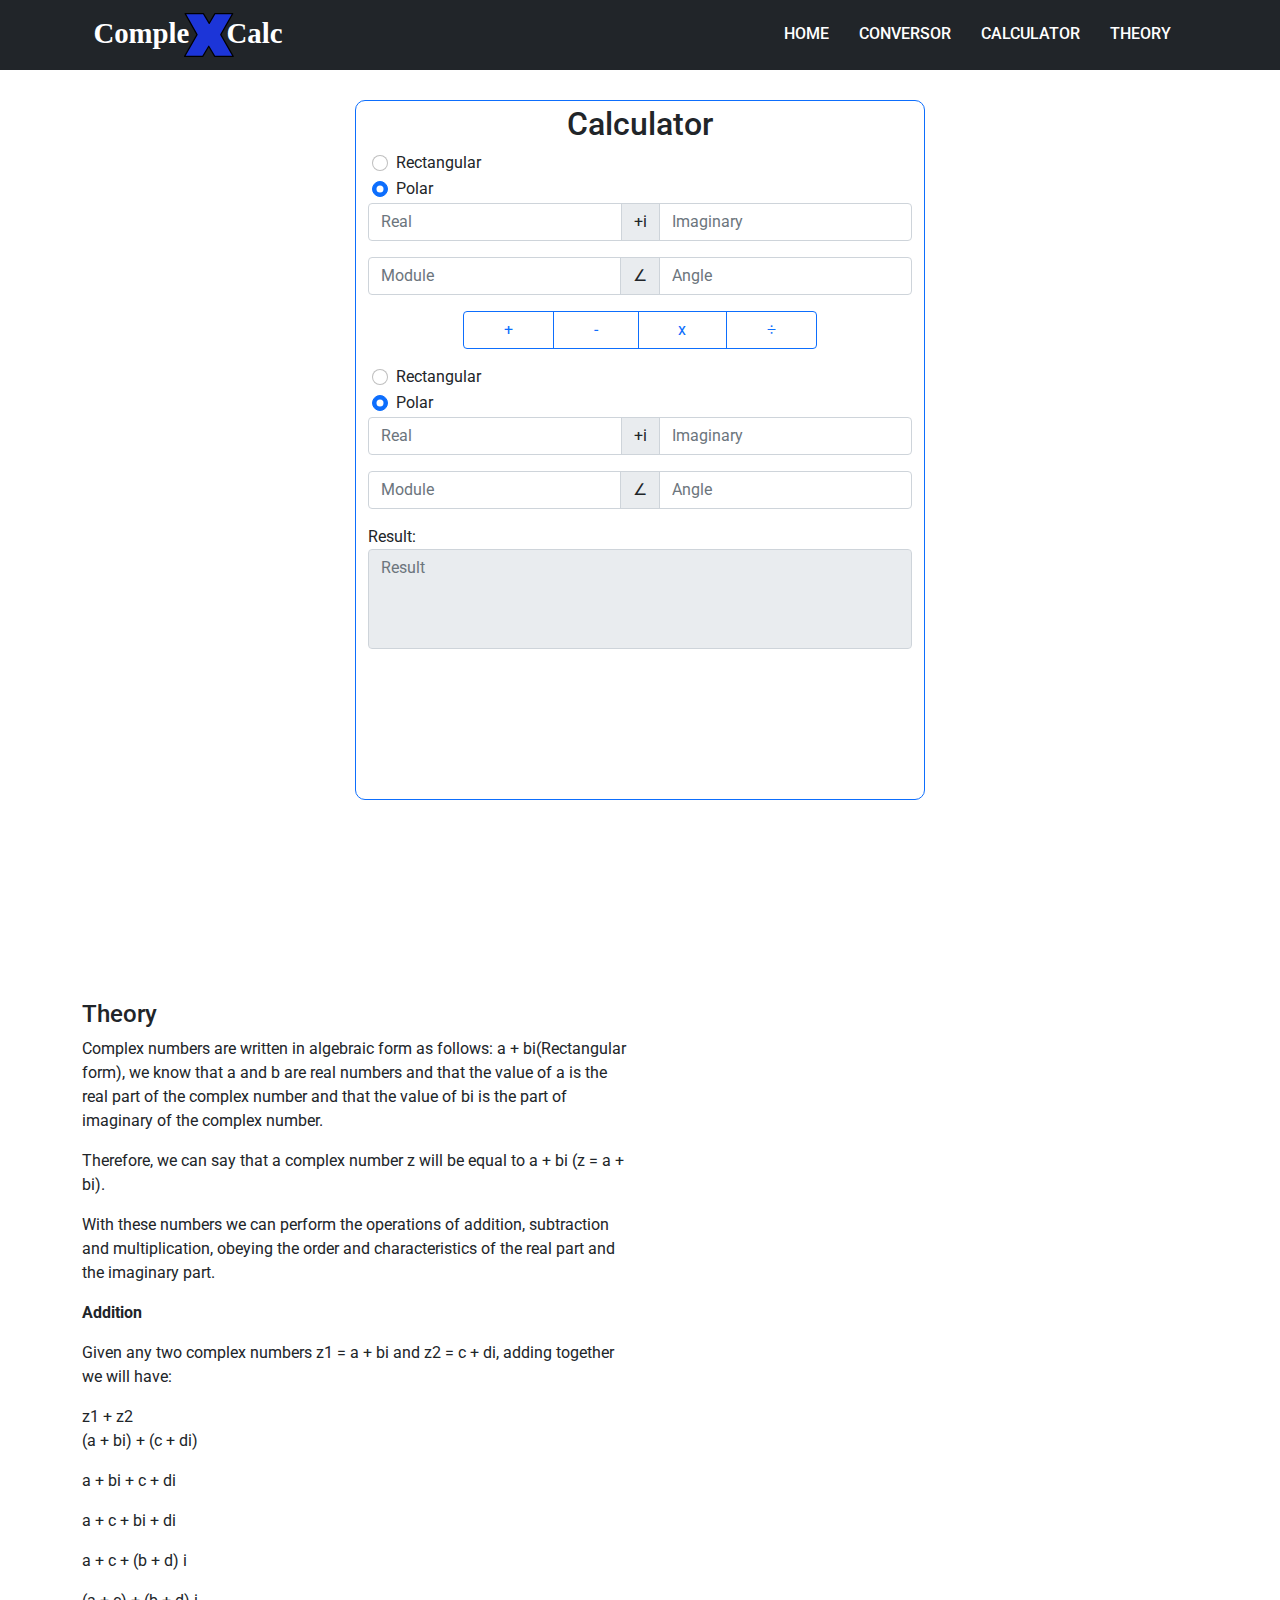
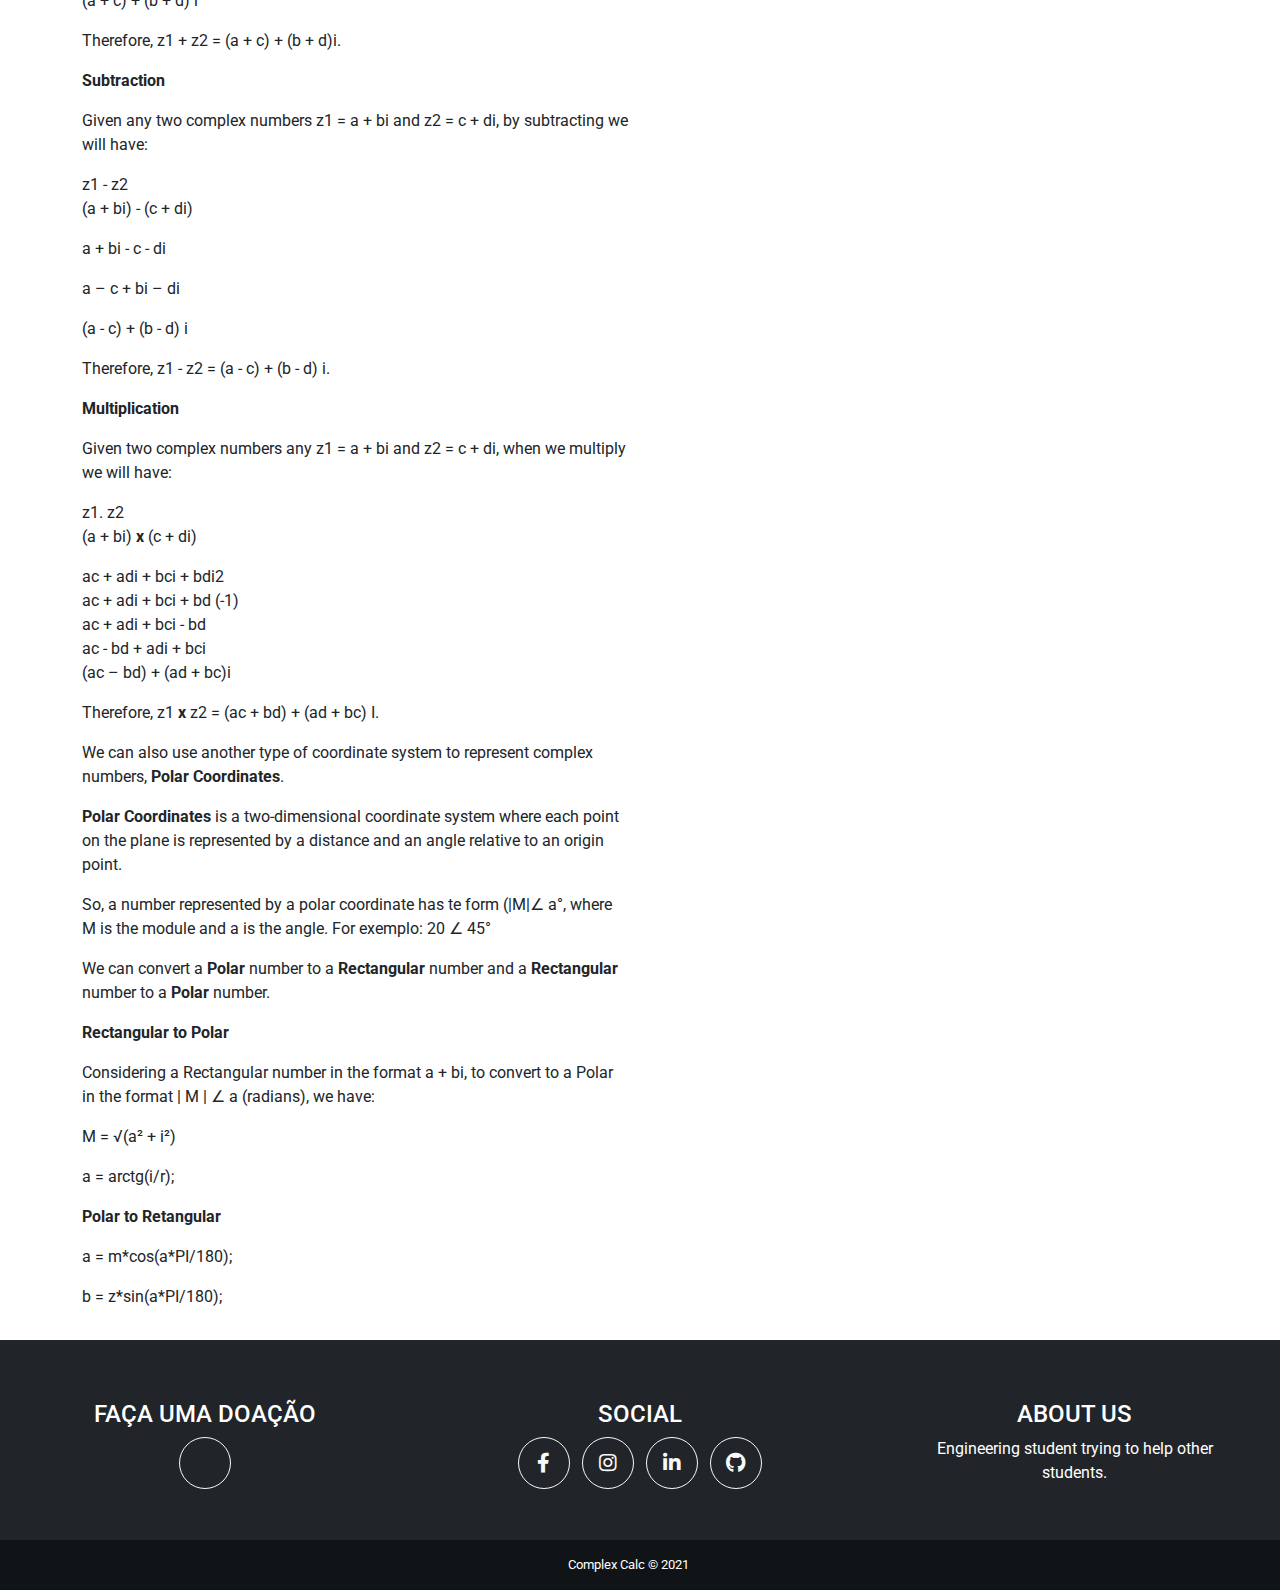
==== calculator/index.html @ bdefaf8f "Finalizados as calculadores/conversores e a teoria" ====
<!DOCTYPE html>
<html lang="pt-br">

<head>
	<meta charset="utf-8">
	<meta http-equiv="X-UA-Compatible" content="IE=edge">
	<meta name="viewport" content="width=device-width, initial-scale=1">

	<link rel="preconnect" href="https://fonts.gstatic.com">
	<link href="https://fonts.googleapis.com/css2?family=Roboto:wght@100;400;500;700;900&display=swap" rel="stylesheet">

	<!-- Bootstrap -->
	<link href="../css/bootstrap/bootstrap.min.css" rel="stylesheet">

	<!--FONTAWESOME-->
	<link href="../css/fontawesome/css/all.min.css" rel="stylesheet">

	<!--ANIMATE-->
	<link href="../css/animate/animate.css" rel="stylesheet">

	<!--CUSTOM STYLES-->
	<link href="../css/styles.css" rel="stylesheet">
	<link href="../css/config.css" rel="stylesheet">
	<link href="../css/responsive.css" rel="stylesheet">

	<!-- As 3 meta tags acima *devem* vir em primeiro lugar dentro do `head`; qualquer outro conteúdo deve vir *após* essas tags -->
	<title>CompleX Calculator: Calculator</title>

</head>

<body>
	<!--HEADER-->
	<div id="header" class="bg-dark fixed-top">
		<div class="container">
			<nav id="barratop" class="navbar navbar-expand-lg navbar-dark">
				<div class="container-fluid">
					<a class="navbar-brand" href="#">
						<img src="../assets/logo.svg" class="img-fluid logo-resize" />
					</a>
					<button class="navbar-toggler" type="button" data-bs-toggle="collapse" data-bs-target="#navbarNav"
						aria-controls="navbarNav" aria-expanded="false" aria-label="Toggle navigation">
						<span class="navbar-toggler-icon"></span>
					</button>
					<div class="collapse navbar-collapse" id="navbarNav">
						<ul class="navbar-nav">
							<li class="nav-item">
								<a class="nav-link active" aria-current="page" href="/">Home</a>
							</li>
							<li class="nav-item">
								<a class="nav-link active" href="/conversor">Conversor</a>
							</li>
							<li class="nav-item">
								<a class="nav-link active" href="/calculator">Calculator</a>
							</li>
							<li class="nav-item">
								<a class="nav-link active" href="#theory">Theory</a>
							</li>
						</ul>
					</div>
				</div>
			</nav>
		</div>
	</div>
	<!--//HEADER-->

	<!--DIV CALC/CONV-->
	<div id="calc">
		<div class="container">
			<div class="row">
				<div class="col-md-3"></div>
				<div class="col-md-6 calculator border border-primary">
					<h2 class="text-center pt-1">Calculator</h2>
					<!--PRIMEIRO VALOR-->
					<div class="row ms-1">
						<div class="form-check">
							<input class="form-check-input" type="radio" name="flexRadio" id="flexRadio" value="rec">
							<label class="form-check-label" for="flexRadio">
								Rectangular
							</label>
						</div>
						<div class="form-check">
							<input class="form-check-input" type="radio" name="flexRadio" id="flexRadio0" value="pol" checked>
							<label class="form-check-label" for="flexRadio">
								Polar
							</label>
						</div>
					</div>
					<div class="row">
						<div class="input-group mb-3">
							<input type="number" class="form-control" placeholder="Real" aria-label="real" id="real">
							<span class="input-group-text"> +i </span>
							<input type="number" class="form-control" placeholder="Imaginary" aria-label="imaginary" id="imaginary">
						</div>

						<div class="input-group mb-3">
							<input type="number" class="form-control" placeholder="Module" aria-label="module" id="module">
							<span class="input-group-text"> ∠ </span>
							<input type="number" class="form-control" placeholder="Angle" aria-label="angle" id="angle">
						</div>
					</div>
					<!--fim PRIMEIRO VALOR-->

					<!--BUTTOM GROUP-->
					<div class="row justify-content-center mb-3">
						<div class="btn-group col-md-8 " role="group" aria-label="Basic outlined example">
							<button type="button" class="btn btn-outline-primary" onclick="plus()">+</button>
							<button type="button" class="btn btn-outline-primary" onclick="minus()">-</button>
							<button type="button" class="btn btn-outline-primary" onclick="mult()">x</button>
							<button type="button" class="btn btn-outline-primary" onclick="div()">÷</button>
						</div>
					</div>
					<!--fim BUTTOM GROUP-->

					<!--SEGUNDO VALOR-->
					<div class="row ms-1">
						<div class="form-check">
							<input class="form-check-input" type="radio" name="flexRadio1" id="flexRadio1" value="rec">
							<label class="form-check-label" for="flexRadio1">
								Rectangular
							</label>
						</div>
						<div class="form-check">
							<input class="form-check-input" type="radio" name="flexRadio1" id="flexRadio2" value="pol" checked>
							<label class="form-check-label" for="flexRadio1">
								Polar
							</label>
						</div>
					</div>
					<div class="row">
						<div class="input-group mb-3">
							<input type="number" class="form-control" placeholder="Real" aria-label="real" id="real1">
							<span class="input-group-text"> +i </span>
							<input type="number" class="form-control" placeholder="Imaginary" aria-label="imaginary" id="imaginary1">
						</div>

						<div class="input-group mb-3">
							<input type="number" class="form-control" placeholder="Module" aria-label="module" id="module1">
							<span class="input-group-text"> ∠ </span>
							<input type="number" class="form-control" placeholder="Angle" aria-label="angle" id="angle1">
						</div>
					</div>
					<!--fimSEGUNDO VALOR-->

					<div>
						<label for="floatingTextarea2">Result:</label>
						<textarea class="form-control" placeholder="Result" id="resultArea"
							style="height: 100px; resize: none;" disabled></textarea>
					</div>
				</div>
				<div class="col-md-3"></div>
			</div>
		</div>
	</div>

	<!--THEORY-->
	<div class="container">
		<div id="theory" class="row">
			<div class="col-md-6" style="margin-top: 200px;">
				<h4>Theory</h4>
				<p>Complex numbers are written in algebraic form as follows: a + bi(Rectangular form), we know that a and b
					are real numbers and that the value of a is the real part of the complex number and that the value of bi is the part of
					imaginary of the complex number. </p>
				<p>Therefore, we can say that a complex number z will be equal to a + bi (z = a + bi). </p>
				<p>With these numbers we can perform the operations of addition, subtraction and multiplication, obeying the
					order and characteristics of the real part and the imaginary part. </p>
				<p><strong>Addition </strong></p>
				<p>Given any two complex numbers z1 = a + bi and z2 = c + di, adding together we will have: </p>
				<p>z1 + z2 <br>(a + bi) + (c + di) </p>
				<p>a + bi + c + di </p>
				<p> a + c + bi + di </p>
				<p> a + c + (b + d) i </p>
				<p> (a + c) + (b + d) i </p>
				<p>Therefore, z1 + z2 = (a + c) + (b + d)i. </p>
				<p> <strong> Subtraction </strong> </p>
				<p>Given any two complex numbers z1 = a + bi and z2 = c + di, by subtracting we will have: </p>
				<p> z1 - z2 <br> (a + bi) - (c + di) </p>
				<p> a + bi - c - di </p>
				<p>a – c + bi – di </p>
				<p> (a - c) + (b - d) i </p>
				<p> Therefore, z1 - z2 = (a - c) + (b - d) i. </p>
				<p> <strong> Multiplication </strong> </p>
				<p> Given two complex numbers any z1 = a + bi and z2 = c + di, when we multiply we will have: </p>
				<p> z1. z2 <br> (a + bi) <strong> x </strong> (c + di) </p>
				<p> ac + adi + bci + bdi2 <br> ac + adi + bci + bd (-1) <br> ac + adi + bci - bd <br> ac - bd + adi + bci
				<br>(ac – bd) + (ad + bc)i </p>
				<p> Therefore, z1 <strong> x </strong> z2 = (ac + bd) + (ad + bc) I. </p>
				</p>
				<p>We can also use another type of coordinate system to represent complex numbers, <b>Polar Coordinates</b>.</p>
				<p><b>Polar Coordinates</b> is a two-dimensional coordinate system where each point on the plane is represented by a distance and an angle relative to an origin point.</p>
				<p>So, a number represented by a polar coordinate has te form (|M|∠ a°, where M is the module and a is the angle. For exemplo: 20 ∠ 45°</p>
				<P>We can convert a <b>Polar</b> number to a<b> Rectangular</b> number and a <b>Rectangular</b> number to a <b>Polar</b> number.</P>
				<p><strong>Rectangular to Polar</strong></p>
				<p>Considering a Rectangular number in the format a + bi, to convert to a Polar in the format | M | ∠ a (radians), we have:</p>
				<p>	M = <span>&#8730(a² + i²)</span></p>
				<p>a = arctg(i/r);</p>
				<p><strong>Polar to Retangular</strong></p>
				<p>a = m*cos(a*PI/180);</p>
				<p>b = z*sin(a*PI/180);</p>
			</div>
		</div>
	</div>


	<!--RODAPÉ-->
	<footer class="footer text-center">
		<div class="contanier">
			<div id="rodape" class="row">

				<!--DONATE-->
				<div class="col-md-4 bg-dark social">
					<h4>FAÇA UMA DOAÇÃO</h4>
					<a class="btn btn-outline-light btn-social mx-1" href="https://www.paypal.com/donate/?business=H3XYP7EZDLF6U">
						<i class="fas fa-heart wow heartBeat" data-wow-delay="300ms" data-wow-iteration="infinite"
							style="color: crimson;"></i>
					</a>
				</div>
				<!--FIM DOANTE-->

				<!--REDES SOCIAIS-->
				<div class="col-md-4 bg-dark social">
					<h4>SOCIAL</h4>
					<a class="btn btn-outline-light btn-social mx-1" href="https://www.facebook.com/">
						<i class="fab fa-fw fa-facebook-f"></i>
					</a>
					<a class="btn btn-outline-light btn-social mx-1" href="https://www.instagram.com/">
						<i class="fab fa-fw fa-instagram"></i>
					</a>
					<a class="btn btn-outline-light btn-social mx-1" href="https://br.linkedin.com/">
						<i class="fab fa-fw fa-linkedin-in"></i>
					</a>
					<a class="btn btn-outline-light btn-social mx-1" href="https://github.com/">
						<i class="fab fa-fw fa-github"></i>
					</a>
				</div>
				<!--FIM REDES SOCIAIS-->

				<!--SOBRE-->
				<div class="col-md-4 bg-dark social">
					<h4>ABOUT US</h4>
					<p>Engineering student trying to help other students.</p>
				</div>
				<!--FIM SOBRE-->

				<!--COPYRIGHT-->
				<div class="copy row text-center">
					<div id="col-md-12">
						<p>Complex Calc © 2021</p>
					</div>
				</div>
				<!--FIM COPYRIGHT-->
			</div>
		</div>
	</footer>


	<!-- Inclui todos os plugins compilados (abaixo), ou inclua arquivos separadados se necessário -->
	<script src="../js/bootstrap.min.js"></script>
	<script src="../js/wow.min.js"></script>
	<script>
		new WOW().init();
	</script>
	<!-- jQuery (obrigatório para plugins JavaScript do Bootstrap) -->
	<script src="https://ajax.googleapis.com/ajax/libs/jquery/1.12.4/jquery.min.js"></script>
	<script src="../js/scripts.js"></script>
	<script src="../js/verify.js"></script>
</body>

</html>
---- css/styles.css ----
body,
html {
  font-family: "Roboto", sans-serif;
}

#header {
  top: 0;
  width: 100%;
  background-color: transparent;
  transition: all ease-out 0.2s;
}

#header.active {
	position: fixed;
	height: auto;
	box-shadow: 0 0 30px 0 rgba(0, 0, 0, 0.2);
	z-index: 9999;
  }

#header .navbar-collapse {
	flex-grow: 0;
	width: auto;
}

#header .nav-link {
	text-transform: uppercase;
	margin-left: 15px;
	padding: 0%;
	margin-right: 15px;
	font-weight: 500;
	padding-left: 0;
	padding-right: 0;
	border-bottom: solid 2px transparent;
	transition: all 0.5s ease;
}

#header .nav-link:hover {
	border-bottom: solid 2px var(--primary);
  }

  .logo-resize {
	width: 60%;
	height: 60%;
  }

#calc{
	margin-top: 100px;
}

#calc .calculator{
	height: 700px;
}

#calc .border{
	border-radius: 10px;
}

#rodape{
	margin-top: 15px;
	height: 200px;
}

#rodape .social{
	padding: 60px;
	height: 100%;
	color: white;
	align-items: center;
	justify-content: center;
}

.copy{
	padding-top: 15px;
	padding-bottom: 15px;
	background-color: #111416;
	height: 50px;
	font-size: small;
	color: #fff;
}

.btn-social {
	border-radius: 100%;
	display: inline-flex;
	width: 3.25rem;
	height: 3.25rem;
	font-size: 1.25rem;
	justify-content: center;
	align-items: center;
  }

  .b-red{
	  border-color: red;
  }
---- css/config.css ----
:root{
    --primary: #1f35d8;
}
---- css/responsive.css ----
/* MIN WIDTH */
@media (min-width: 992px) {
    #header .nav-link {
        margin-left: 15px;
        margin-right: 15px;
    }
  }
  
  /* MAX MEDIUM */
  @media (max-width: 991.98px) {
    #header .navbar-brand img {
      max-width: 180px;
    }
    #header .navbar-collapse {
      width: 100%;
    }
    #header .nav-link {
        margin-left: 0px;
        margin-right: 0px;
        margin-bottom: 15px;
    }


  }
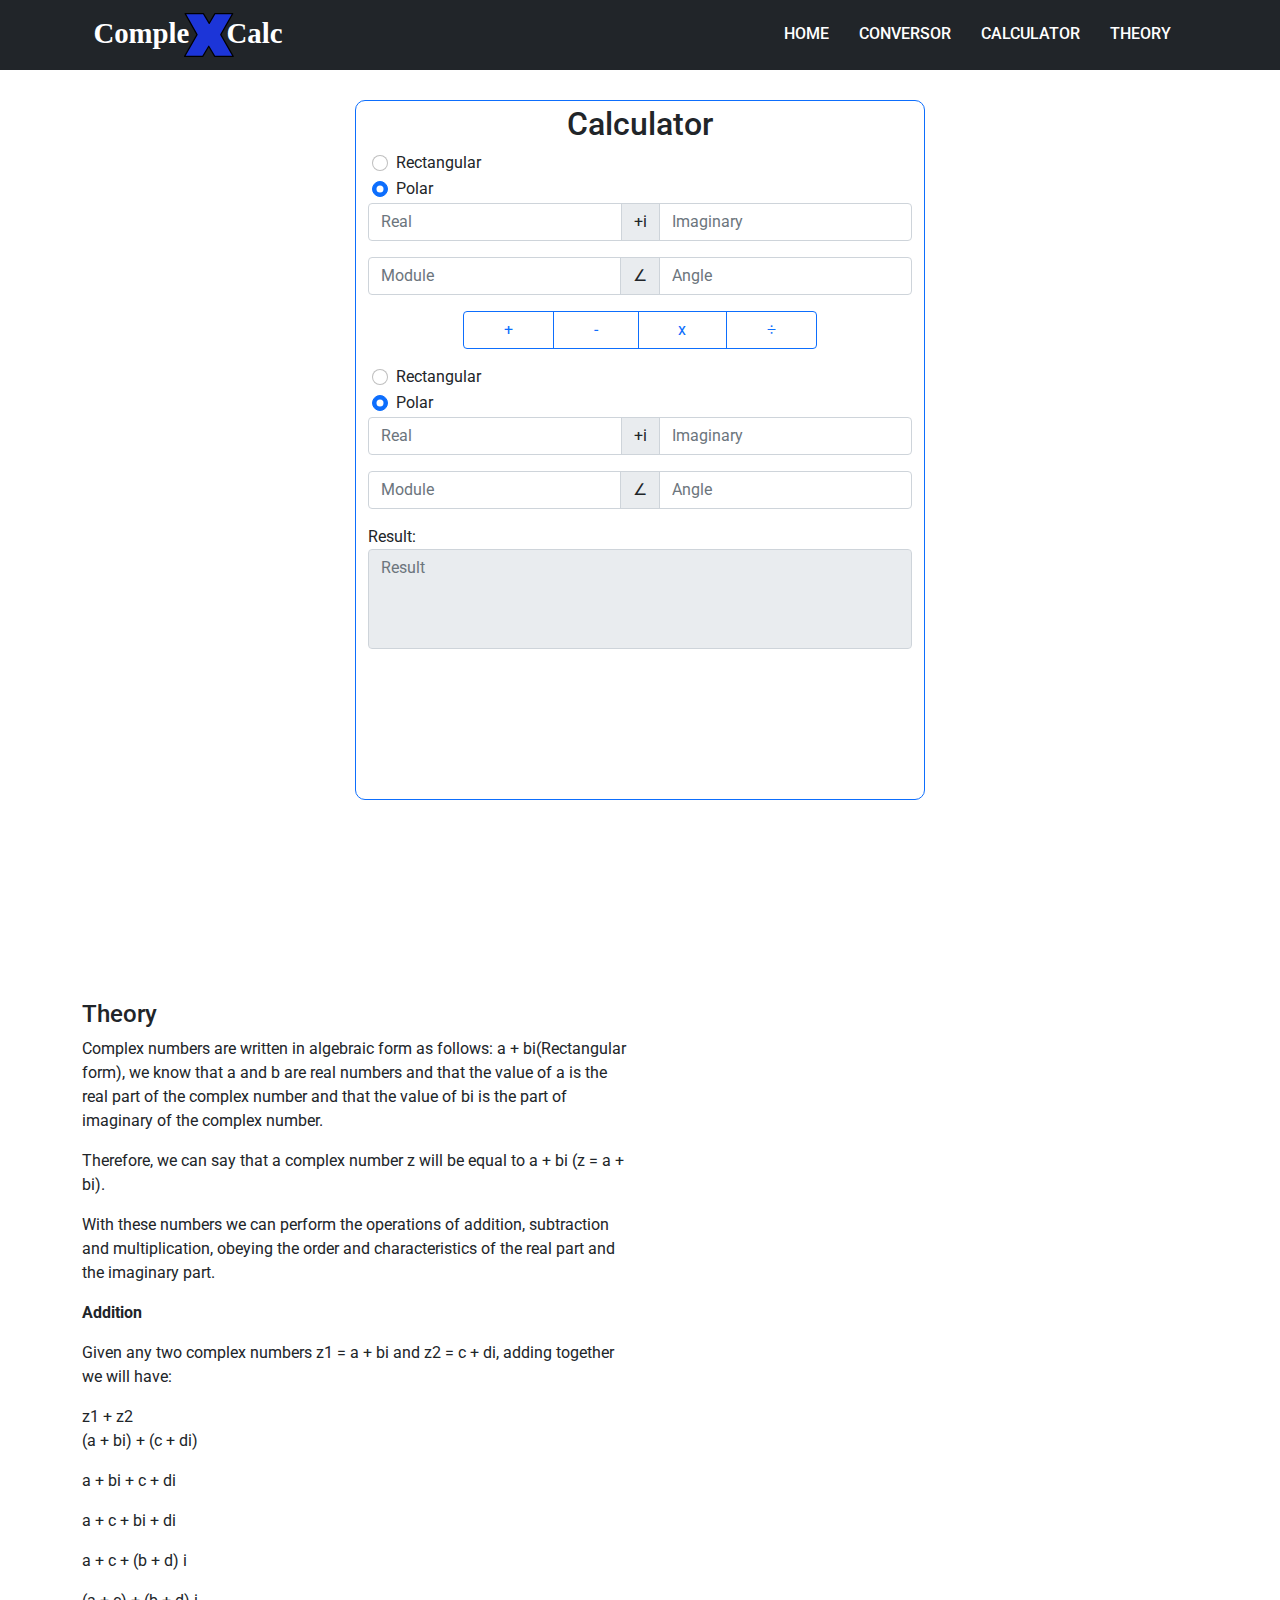
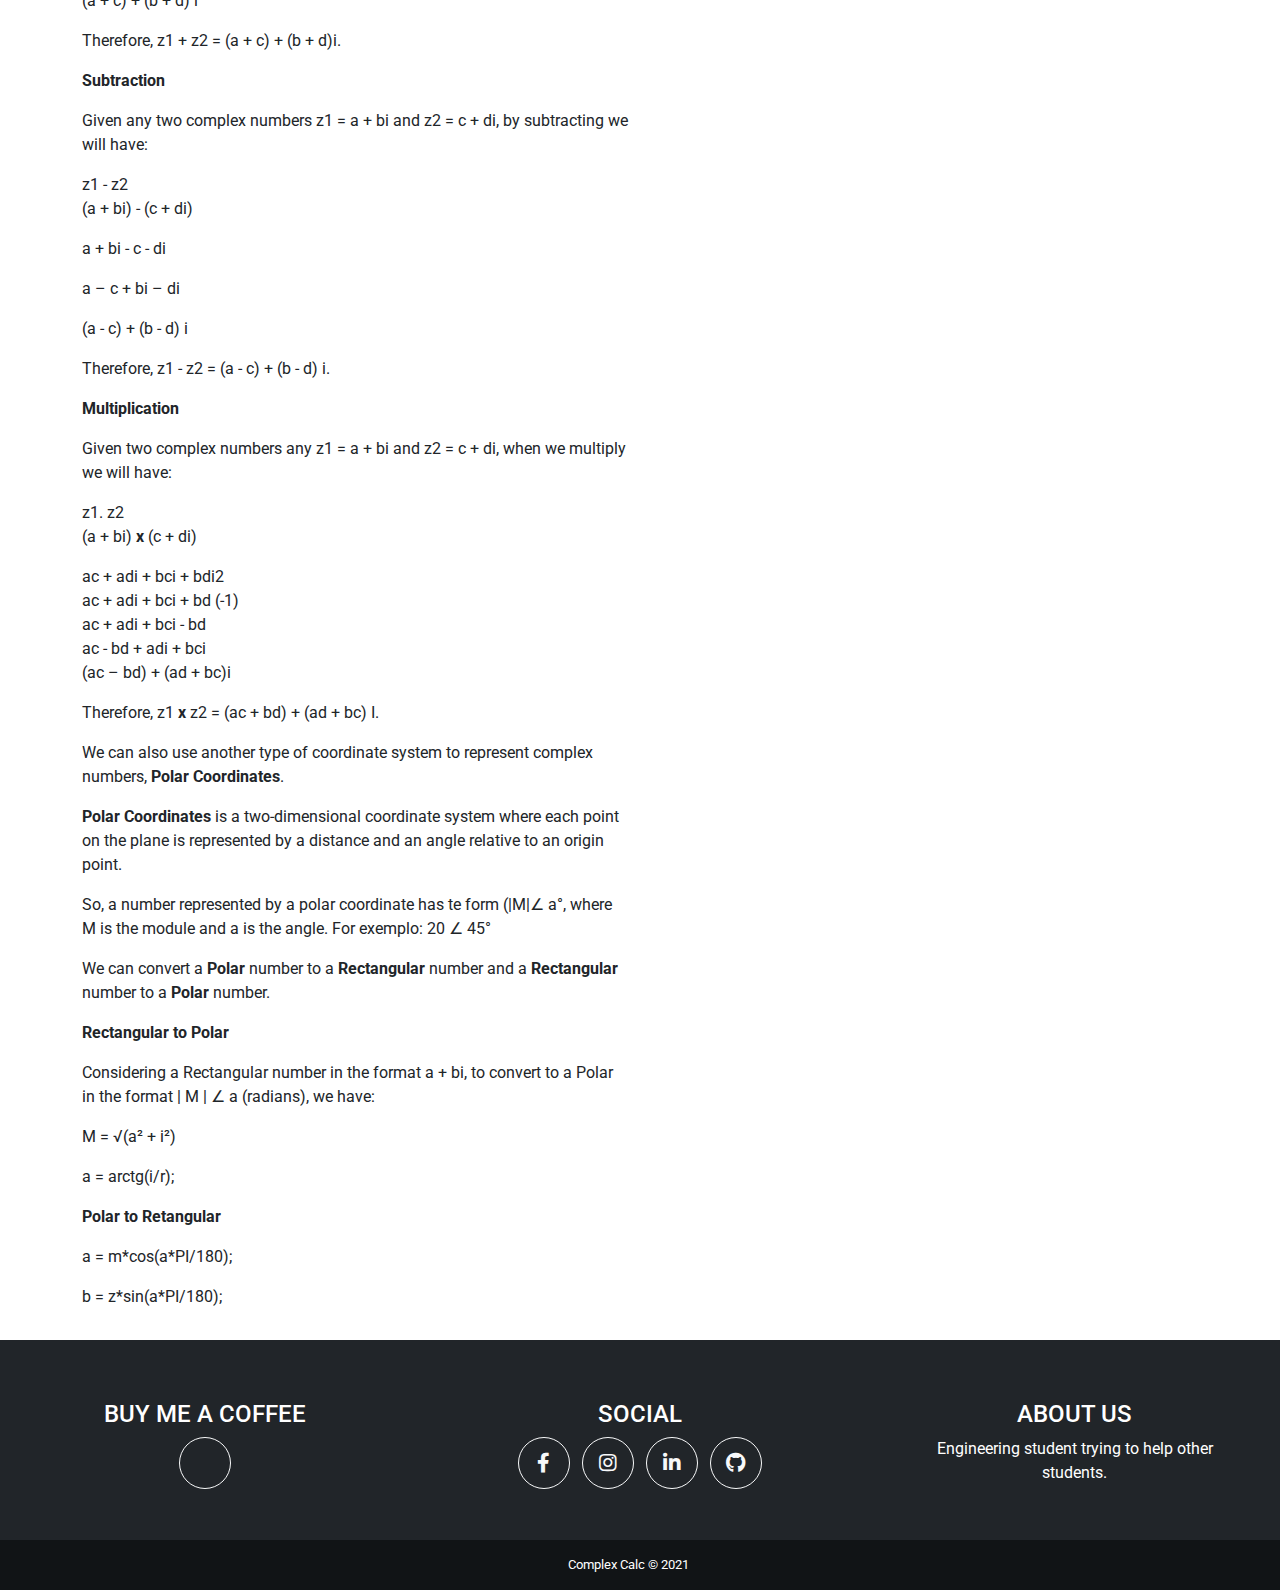
==== commit ce291dda: "correcao texto da donate" ====
--- a/calculator/index.html
+++ b/calculator/index.html
@@ -2,6 +2,7 @@
 <html lang="pt-br">
 
 <head>
+	<script data-ad-client="ca-pub-1196702688469067" async src="https://pagead2.googlesyndication.com/pagead/js/adsbygoogle.js"></script>
 	<meta charset="utf-8">
 	<meta http-equiv="X-UA-Compatible" content="IE=edge">
 	<meta name="viewport" content="width=device-width, initial-scale=1">
@@ -208,7 +209,7 @@
 
 				<!--DONATE-->
 				<div class="col-md-4 bg-dark social">
-					<h4>FAÇA UMA DOAÇÃO</h4>
+					<h4>BUY ME A COFFEE</h4>
 					<a class="btn btn-outline-light btn-social mx-1" href="https://www.paypal.com/donate/?business=H3XYP7EZDLF6U">
 						<i class="fas fa-heart wow heartBeat" data-wow-delay="300ms" data-wow-iteration="infinite"
 							style="color: crimson;"></i>
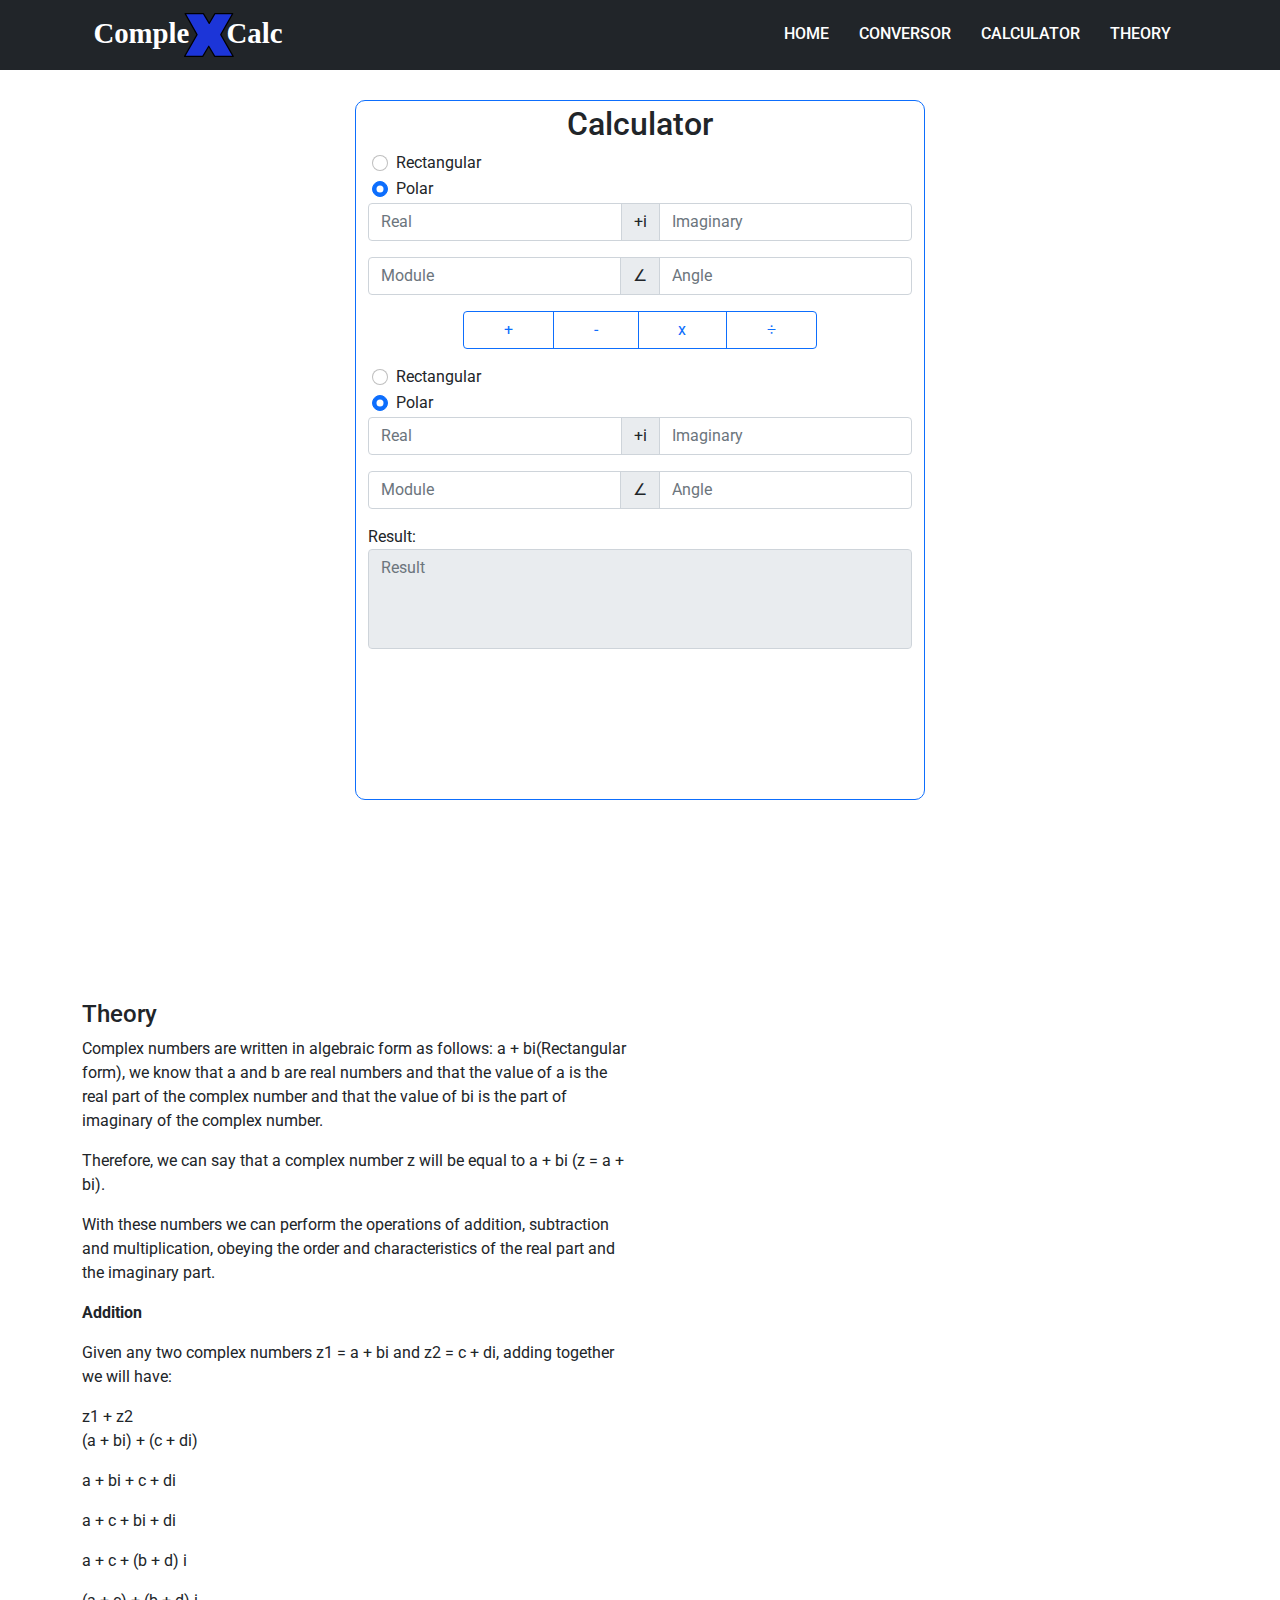
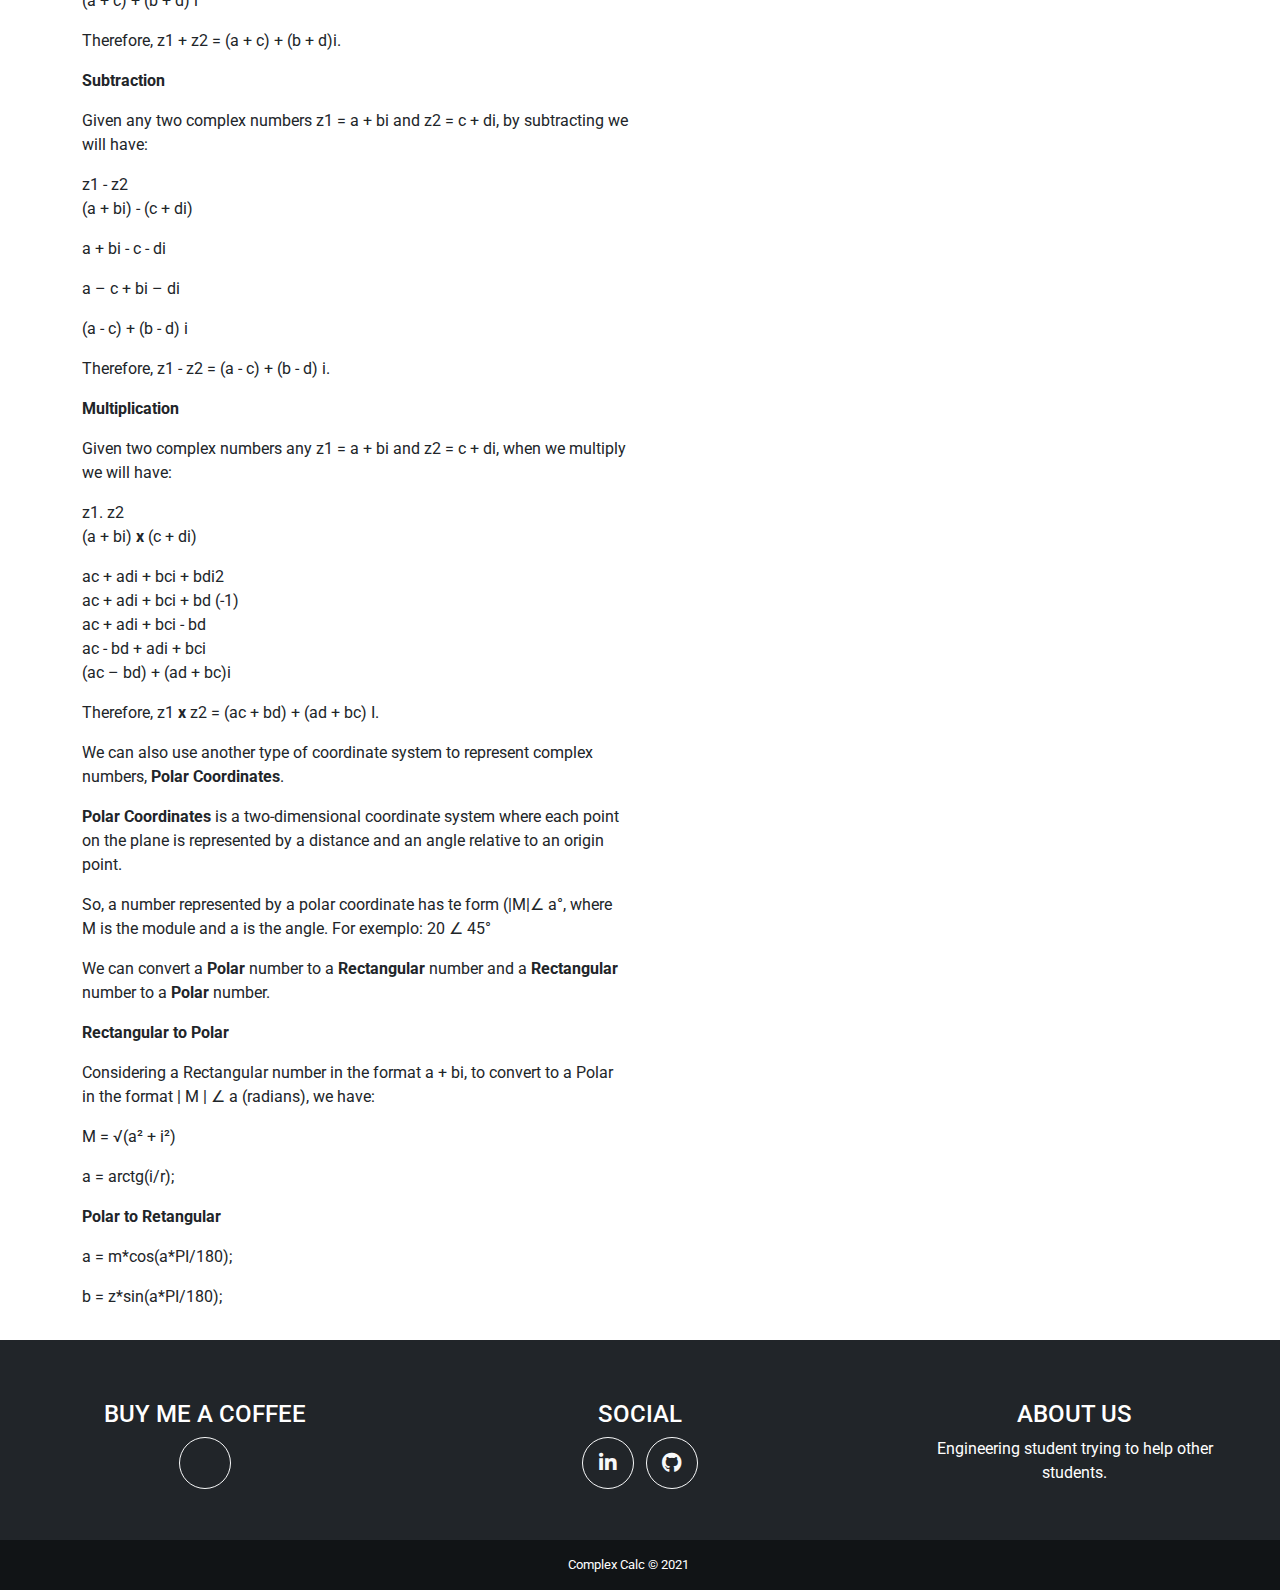
==== commit ca205c41: "redes sociais" ====
--- a/calculator/index.html
+++ b/calculator/index.html
@@ -220,18 +220,18 @@
 				<!--REDES SOCIAIS-->
 				<div class="col-md-4 bg-dark social">
 					<h4>SOCIAL</h4>
-					<a class="btn btn-outline-light btn-social mx-1" href="https://www.facebook.com/">
+					<!-- <a class="btn btn-outline-light btn-social mx-1" href="https://www.facebook.com/">
 						<i class="fab fa-fw fa-facebook-f"></i>
-					</a>
-					<a class="btn btn-outline-light btn-social mx-1" href="https://www.instagram.com/">
+					  </a>
+					  <a class="btn btn-outline-light btn-social mx-1" href="https://www.instagram.com/">
 						<i class="fab fa-fw fa-instagram"></i>
-					</a>
-					<a class="btn btn-outline-light btn-social mx-1" href="https://br.linkedin.com/">
+					  </a> -->
+					  <a class="btn btn-outline-light btn-social mx-1" href="https://www.linkedin.com/in/cesar-augusto-santos-ferreira/">
 						<i class="fab fa-fw fa-linkedin-in"></i>
-					</a>
-					<a class="btn btn-outline-light btn-social mx-1" href="https://github.com/">
+					  </a>
+					  <a class="btn btn-outline-light btn-social mx-1" href="https://github.com/cesar-casf">
 						<i class="fab fa-fw fa-github"></i>
-					</a>
+					  </a>
 				</div>
 				<!--FIM REDES SOCIAIS-->
 
